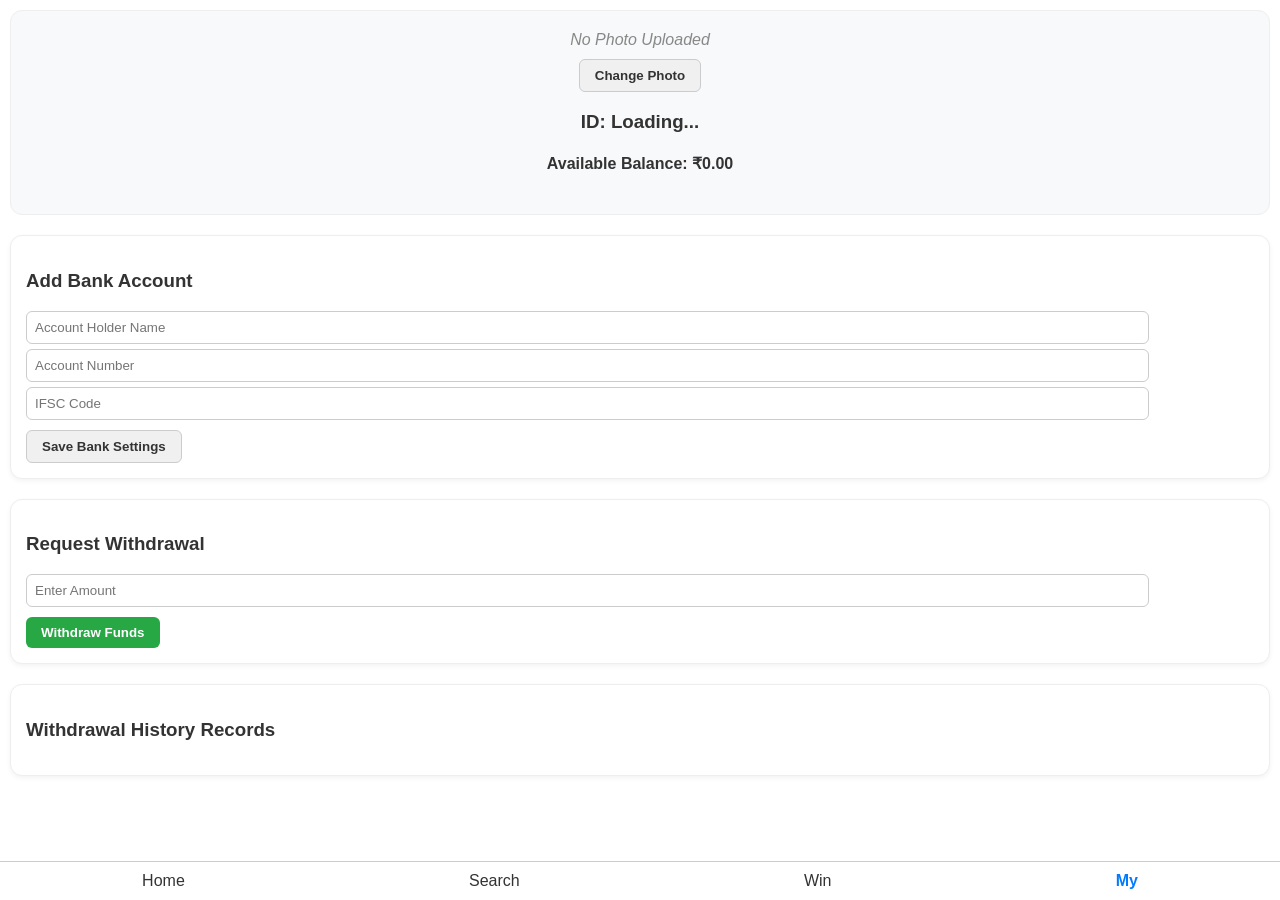
==== my.html @ 82dba2fe "Add files via upload" ====
<!DOCTYPE html>
<html lang="en">
<head>
    <meta charset="UTF-8">
    <meta name="viewport" content="width=device-width, initial-scale=1.0, maximum-scale=1.0, user-scalable=no, viewport-fit=cover">
    <title>My Profile Dashboard</title>
    <link rel="stylesheet" href="styles/front.css">
    <style>
        body {
            font-family: Arial, sans-serif;
            background-color: #ffffff; /* Set background to white */
            color: #333333; /* Dark text for readability on white */
            margin: 0;
            padding: 0;
            width: 100vw;
            min-height: 100vh;
            box-sizing: border-box;
            overflow-x: hidden; /* Prevents unwanted horizontal layout breaking shifts */
            display: flex;
            flex-direction: column;
        }

        /* Ensure all sub-boxes scale fluidly within phone dimensions */
        .profile-card, .section-box {
            box-sizing: border-box;
            width: calc(100% - 20px); /* Automatically handles full screen margins */
            margin: 10px auto;
        }

        .profile-card { text-align: center; padding: 20px; background: #f8f9fa; border-radius: 12px; border: 1px solid #eeeeee; }
        .avatar { width: 90px; height: 90px; border-radius: 50%; object-fit: cover; border: 2px solid #ddd; display: block; margin: 0 auto 10px; }
        .no-photo { font-style: italic; color: #888; margin-bottom: 10px; }
        .section-box { border: 1px solid #eeeeee; padding: 15px; border-radius: 12px; background: #ffffff; box-shadow: 0 2px 5px rgba(0,0,0,0.05); }
        .record-row { display: flex; justify-content: space-between; border-bottom: 1px solid #eee; padding: 8px 0; font-size: 14px; }
        .status-Pending { color: orange; font-weight: bold; }
        .status-Approved { color: green; font-weight: bold; }
        .status-Rejected { color: red; font-weight: bold; }
        .nav-bar { position: fixed; bottom: 0; width: 100%; display: flex; justify-content: space-around; background: #ffffff; border-top: 1px solid #ccc; padding: 10px 0; left: 0; box-sizing: border-box; }
        
        input[type="text"], input[type="number"] {
            background-color: #ffffff;
            border: 1px solid #cccccc;
            color: #333333;
            padding: 8px;
            border-radius: 6px;
        }
        button {
            cursor: pointer;
            border-radius: 6px;
            border: 1px solid #ccc;
            padding: 8px 15px;
            font-weight: bold;
            background-color: #f0f0f0;
            color: #333;
        }
    </style>
</head>
<body>

    <div class="profile-card">
        <div id="photo-container">
            <img id="profile-img" class="avatar" style="display:none;" />
            <div id="no-photo-lbl" class="no-photo">No Photo Uploaded</div>
        </div>
        <input type="file" id="file-picker" accept="image/*" style="display: none;" onchange="uploadImage(this)">
        <button onclick="document.getElementById('file-picker').click()">Change Photo</button>
        <h3 id="display-mobile">ID: Loading...</h3>
        <h4>Available Balance: ₹<span id="display-balance">0.00</span></h4>
    </div>
    
    <div class="section-box">
        <h3>Add Bank Account</h3>
        <input type="text" id="bank-name" placeholder="Account Holder Name" style="width:90%; margin-bottom:5px;"><br>
        <input type="text" id="bank-acc" placeholder="Account Number" style="width:90%; margin-bottom:5px;"><br>
        <input type="text" id="bank-ifsc" placeholder="IFSC Code" style="width:90%; margin-bottom:10px;"><br>
        <button onclick="saveBankDetails()">Save Bank Settings</button>
    </div>

    <div class="section-box">
        <h3>Request Withdrawal</h3>
        <input type="number" id="withdraw-amount" placeholder="Enter Amount" style="width:90%; margin-bottom:10px;"><br>
        <button onclick="requestWithdrawal()" style="background-color: #28a745; color: white; border: none;">Withdraw Funds</button>
    </div>

    <div class="section-box">
        <h3>Withdrawal History Records</h3>
        <div id="withdrawal-records-list"></div>
    </div>

    <div style="height: 70px;"></div> 
    
    <div class="nav-bar">
        <div onclick="window.location.href='index.html'">Home</div>
        <div>Search</div>
        <div onclick="window.location.href='index.html'">Win</div>
        <div onclick="window.location.href='my.html'" style="font-weight: bold; color: #007bff;">My</div>
    </div>

    <script src="scripts/my.js"></script>
</body>
</html>
---- styles/front.css ----
.main{
width: 100%;
max-width: 400px;
margin: 0 auto;
}

.upper_part {
background-color: #05a595;
position: relative;
width: 100%;
height: 90px;
color: white;
font-family: Arial;
font-size: 16px;
border-radius: 4px;
}
.balance {
margin-bottom: 1px;
padding-left: 10px;
padding-top: 10px;
height: 10px;
width: auto;
}
.buttons{
height: 30px;
width: 180px;
padding-top: 20px;
padding-left: 10px;
}
.recharge:hover{
background-color: rgb(5, 5, 138);
color: white;
}
.recharge:active{
opacity: 0.5;
}
.recharge{
background-color: rgb(6, 6, 239);
color: white;
width: 90px;
height: 30px;
border-radius: 5px;
border:none;
transition: background-color 0.15s, color 0.15s;
}
.trend:hover{
background-color: rgb(129, 129, 129);
color: white
}
.trend:active{
opacity: .5;
}
.trend{
width: 60px;
height: 30px;
border-radius: 5px;
color: rgb(105, 107, 107);
border:none;
}
.refresh{
position:absolute;
right:10px;
top:10px;
width:18px;
height:18px;
cursor:pointer;
}
.trophy{
width: 30px;
height: auto;
}
.Bcone{
margin-left: 150px;
margin-top: 15px;
}
.linee{
width: 100%;
height: 2px;
background-color: #05a595;
margin-top: 8px;
margin-bottom: 7px;
}
.period{
size: 150px;
height: 20px;
font-variant-numeric: arial;
margin-bottom: 10px;
}
.number{
width: 150px;
font-family: Arial, Helvetica, sans-serif;
font-weight: 400;
margin-left: 5px;
margin-bottom: 25px;
font-size: 26px;
}
.date-display,.counter{
font-size: 25px;
}

/* .period p{
    display:flex;
    align-items:center;
    justify-content:center;
    gap:8px;
}

.countdown{
    margin-left:0;
    font-size:17px;
}

#timer{
    margin-left:10px;
    font-size:27px;
} */
.countdown{
margin-left: 180px;
font-size: 17px;
}
#timer {
margin-left: 143px;
font-size: 27px;
font-weight: 260px;
}
.g{
width: 90px;
height: 35px;
background-color: rgb(17, 170, 17);
color: white;
border: none;
border-radius: 4px;
}
.g:hover{
background-color: rgb(70, 139, 80);
color: white;
}
.g:active{
opacity: 0.5;
}
.v{
width: 90px;
height: 35px;
background-color: rgb(174, 20, 205);
color: white;
border: none;
border-radius: 4px;
}
.v:hover{
background-color: rgb(192, 138, 191);
color: white;
}
.v:active{
opacity: 0.5;
}
.r{
width: 90px;
height: 35px;
background-color: rgb(237, 32, 32);
color: white;
border: none;
border-radius: 4px;
}
.r:hover{
background-color: rgb(195, 69, 44);
color: white;
}
.r:active{
opacity: 0.5;
}
.zero:hover{
background-color: #075da3;
color: white;
}
.zero:active{
opacity: 0.4;
}
.green{
margin-right: 40px;
}
.violet{
margin-right: px;
}
.red{
margin-left: 40px;
}
.threebutton{
margin-top: 20px;
}

.zero{
width: 59px;
height: 32px;
background-color: #2196F3;
border: none;
color :white;
border-radius: 4px;
}
.gap{
margin-right: 8px;
margin-left: 3px;
}
.position{
text-align : center
}
.trophy2{
width: 40px;
height: auto;
}
.record{
text-align : center;
margin-top : 5px
}
.per{
margin-left: 30px;
}
.pri{
margin-left: 60px;
}
.numm{
margin-left: 30px;
}
.res{
margin-left: 30px;
}
.dryline{
width: 100%;
height: 2px;
background-color: #e0e0e0;
margin-top: 8px;
margin-bottom: 7px;
}
/* .middle p{
    display:flex;
    justify-content:center;
    align-items:center;
    gap:8px;
}
.middle{
    display:flex;
    justify-content:center;
    align-items:center;
    flex-direction:column;
    text-align:center;
}

.middle1{
    display:flex;
    flex-direction:column;
    align-items:center;
    justify-content:center;
} */
.periodnumber{
margin-left: 9px;
font-size: 14px;
font-family: Arial, Helvetica, sans-serif;
font-weight: 800;
}
.pricenumber{
margin-left: 15px;
font-family: Arial ;
font-weight: 600;
font-size: 15px;
}
.singlenumber{
margin-left: 20px;
color: green;
font-weight: 600;
}
.color1{
margin-left: 50px;
display: inline-block;
background-color: green;
width: 14px;
height: 14px;
border-radius: 50%;
}
.color2{
background-color: violet;
display: inline-block;
width: 14px;
height: 14px;
border-radius: 50%;
}
.color{
margin-left: 79px;
background-color: green;
display: inline-block;
width: 14px;
height: 14px;
border-radius: 50%;
}
.colorred{
margin-left: 79px;
background-color: red;
display: inline-block;
width: 14px;
height: 14px;
border-radius: 50%;
}
.redsinglenumber{
margin-left: 63px;
color: red;
font-weight: 600;
}
.colorredviolet{
margin-left: 71px;
background-color: red;
display: inline-block;
width: 14px;
height: 14px;
border-radius: 50%;
}
.onetoten{
margin-left: 165px;
font-family: Arial, Helvetica, sans-serif;
font-weight: 500;
font-size: 15px;
}
.arrow{
margin-left: 35px;
font-family: Impact, Haettenschweiler, 'Arial Narrow Bold', sans-serif;
}
.recordphoto{
width: 20px;
height: 20px;
}
.myrecord{
text-align: center;
margin-top: 2px;
font-family: Arial, Helvetica, sans-serif;
font-size: 14px;
font-weight: 500;
}
.lastnum{
font-family: Arial, Helvetica, sans-serif;
font-size: 16px;
margin-left: 7px;
}
.success{
color: rgb(65, 172, 65);
margin-left: 18px;
font-family: Arial, Helvetica, sans-serif;
font-size: 16px;
}
.profit{
color: rgb(65, 172, 65);
margin-left: 20px;
font-family: Arial, Helvetica, sans-serif;
font-size: 16px;
}
.down-arrow {
display: inline-block;
transform: rotate(90deg);
font-family: Arial, Helvetica, sans-serif;
font-size: 18px;
margin-left: 45px;
font-weight: 500;
}
.lastline{
width: 100%;
height: 2px;
background-color: #e8e7e7;
margin-top: 8px;
margin-bottom: 7px;
}
.lastnumloss{
font-family: Arial, Helvetica, sans-serif;
font-size: 16px;
margin-left: 7px;
}
.profitloss{
color: rgb(201, 11, 11);
margin-left: 20px;
font-family: Arial, Helvetica, sans-serif;
font-size: 16px;
}
.successloss{
color: rgb(201, 11, 11);
margin-left: 18px;
font-family: Arial, Helvetica, sans-serif;
font-size: 16px;
}
.down-arrowloss {
display: inline-block;
transform: rotate(90deg);
font-family: Arial, Helvetica, sans-serif;
font-size: 18px;
margin-left: 92px;
font-weight: 500;
}
.lastphoto{
width: 25px;
height: 25px;
}
.profilephoto{
width: 30px;
height: 30px;
}
.home{
margin-left: 20px;
}
.search{
margin-left: 70px;
}
.trophyy{
margin-left: 70px;
}
.profile{
margin-left: 70px;
}
.lasttbar{
height: 15px;
}
.homeword{
margin-left: 12px;
font-family: Arial, Helvetica, sans-serif;
font-weight: bold;
}
.searchword{
margin-left: 55px;
font-family: Arial, Helvetica, sans-serif;
font-weight: bold;
}
.winword{
margin-left: 60px;
color: rgb(36, 203, 203);
font-family: Arial, Helvetica, sans-serif;
font-weight: bold;
}
.profileword{
margin-left: 0px;
font-family: Arial, Helvetica, sans-serif;
font-weight: bold;
}
.profile-container {
    display: flex;
    flex-direction: column;   /* image ऊपर, text नीचे */
    align-items: center;      /* center alignment */
    justify-content: center;
    cursor: pointer;
    margin-left: 60px;        /* adjust left/right position */
}

.profilephoto {
    width: 25px;
    height: 25px;
}

.profileword {
    font-size: 12px;
    margin-top: 3px;
    margin-left: 0;   /* remove old 73px shift */
}
:root{
--gap:10px;
font-family:Arial, system-ui, -apple-system, "Segoe UI", Roboto, "Helvetica Neue", Arial;
}
header{
display:flex;
align-items:center;
justify-content:center;
}
h1{
font-size:18px;
margin:0;
}
.lines{
margin-top:1px;
display:flex;
flex-direction:column-reverse;
gap:8px;
}
.line{
display:flex;
align-items:center;
justify-content:space-between;
width:100%;
gap:10px;
flex-wrap:nowrap;
}
.c-red{
background:linear-gradient(135deg,#ff4d4d,#b91c1c);
width: 12px;
margin-left: 00px;
height: 12px;
border-radius: 50%;
}
.c-green{
background:linear-gradient(135deg,#34d399,#065f46);
margin-left: 00px;
width: 12px;
height: 12px;
border-radius: 50%;
}
.c-red-violet{
position: relative;
width: 12px;
height: 12px;
}
.c-red-violet::before,
.c-red-violet::after {
content: "";
position: absolute;
width: 12px;
height: 12px;
border-radius: 50%;
top: 0;
}
.c-red-violet::before {
left: 0;
background-color: #ff4d4d;
}
.c-red-violet::after {
left: 18px;
background-color: #8b5cf6;
}
.c-green-violet {
position: relative;
width: 12px;
height: 12px;
}
.c-green-violet::before,
.c-green-violet::after {
content: "";
position: absolute;
width: 12px;
height: 12px;
border-radius: 50%;
top: 0;
}
.c-green-violet::before {
left: 0;
background-color: #22c55e;
}
.c-green-violet::after {
left: 18px;
background-color: #8b5cf6;
}
.footer{
margin-top:18px;
display:flex;
justify-content:space-between;
align-items:center;
color:#374151;
}
.small{
font-size:1px;
}

/* new popup pager css */

.modal-overlay {
display: none;
position: fixed;
top: 0;
left: 0;
width: 100%;
height: 100%;
background: rgba(0, 0, 0, 0.6);
z-index: 1000;
justify-content: center;
align-items: center;
}
.size {
width: 280px;
height: 280px;
background-color: rgb(98, 217, 244);
display: flex;
flex-direction: column;
justify-content: center;
align-items: center;
border-radius: 12px;
}
.st {
margin: 5px;
background-color: rgb(12, 154, 220);
color: white;
border: none;
transition: 0.2s;
height: 25px;
border-radius: 8px;
padding: 0 10px;
}
.st:hover {
background-color: rgb(37, 188, 222);
color: white;
}
.st:active {
opacity: 0.5;
}
.number-input {
display: flex;
align-items: center;
justify-content: center;
gap: 15px;
margin-top: 25px;
}
.neg, .pos {
border: none;
background-color: white;
color: rgb(16, 16, 7);
font-size: 24px;
border-radius: 8px;
font-weight: bold;
width: 30px;
height: 30px;
}
.neg:active, .pos:active {
opacity: 0.5;
}
.input {
width: 40px;
background-color: rgb(98, 217, 244);
border: none;
text-align: center;
font-size: 18px;
color: white;
font-weight: bold;
}
.done {
margin-top: 20px;
display: flex;
justify-content: center;
gap: 15px;
}
input[type="number"] {
appearance: textfield;
}
input::-webkit-outer-spin-button, input::-webkit-inner-spin-button {
-webkit-appearance: none;
margin: 0;
}
.cancel {
background-color: rgb(7, 131, 57);
color: white;
border: none;
width: 60px;
height: 30px;
border-radius: 8px;
}
.cancel:active {
opacity: 0.5;
}
.cancel:hover {
background-color: rgb(19, 192, 120);
color: rgb(252, 250, 250);
}

/* সিলেক্টেড বাটন স্টাইল */
.st:focus {
    outline: 2px solid white;
    opacity: 0.6;
}
/* 3 bar button press */
#scannerOverlay .size {
    background-color: white; /* স্ক্যানারের ব্যাকগ্রাউন্ড সাদা হলে কিউআর কোড বুঝতে সুবিধা হয় */
    box-shadow: 0 0 20px rgba(0,0,0,0.2);
}

#scannerOverlay img {
    object-fit: contain;
    border: 2px solid #05a595;
}

.bottom-nav {
    position: fixed;
    bottom: 0;
    width: 100%;
    max-width: 400px;
    background: white;
    display: flex;
    justify-content: space-around;
    align-items: center;
    border-top: 1px solid #ccc;
    padding: 8px 0;
}

.nav-item {
    display: flex;
    flex-direction: column;
    align-items: center;
    font-size: 13px;
    font-family: Arial;
    cursor: pointer;
}

.nav-item img {
    width: 22px;
    height: 22px;
    margin-bottom: 3px;
}

.nav-item.active span {
    color: #05a595;
    font-weight: bold;
}
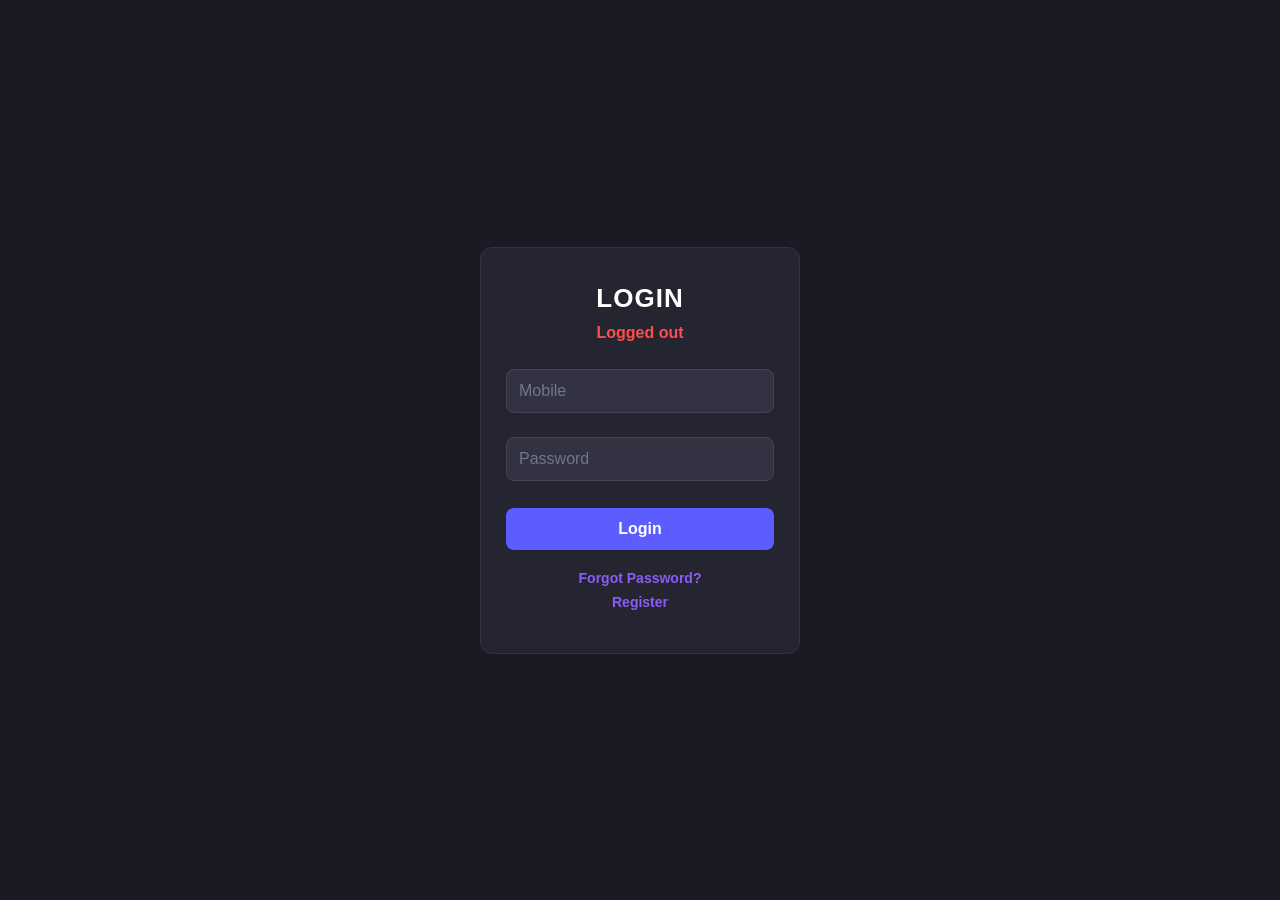
==== commit 7e5caa52: "Update my.html" ====
--- a/my.html
+++ b/my.html
@@ -66,7 +66,11 @@
         <button onclick="document.getElementById('file-picker').click()">Change Photo</button>
         <h3 id="display-mobile">ID: Loading...</h3>
         <h4>Available Balance: ₹<span id="display-balance">0.00</span></h4>
+        <button onclick="logoutUser()" style="background-color: #ff4d4d; color: white; border: none; width: 90%; margin-top: 15px; padding: 10px; font-size: 16px;">Logout</button>
     </div>
+
+    
+
     
     <div class="section-box">
         <h3>Add Bank Account</h3>
@@ -98,4 +102,4 @@
 
     <script src="scripts/my.js"></script>
 </body>
-</html>+</html>
